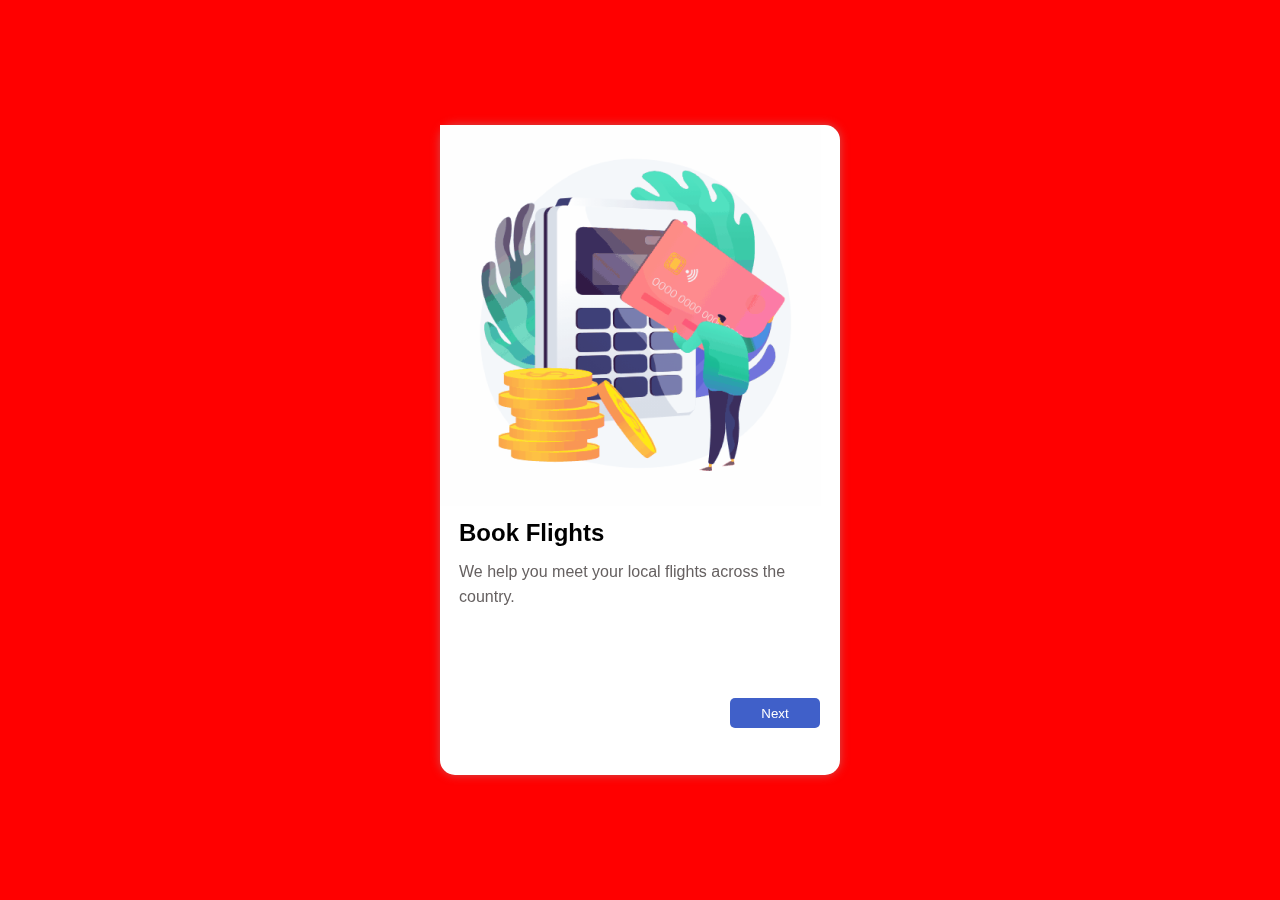
==== index.html @ 8b97d428 "travel booking" ====
<!DOCTYPE html>
<html lang="en">
  <head>
    <meta charset="UTF-8" />
    <meta http-equiv="X-UA-Compatible" content="IE=edge" />
    <meta name="viewport" content="width=device-width, initial-scale=1.0" />
    <title>Onboarding</title>
    <link href="./styles/save.css" rel="stylesheet" />
  </head>
  <body style="background-color: red;">
    <div class="signup">
      <img src="./images/pic3.png" alt="" />
      <div class="content">
      <h2>Book Flights</h2>
      <p>
        We help you meet your local flights 
        across the country.<br />
      </p>
      </div>
      <button onclick="next()">Next</button>
    </div>
  </body>
  <script>
    function next() {
      window.location.href = "withdraw.html";
    }
  </script>
</html>
---- styles/save.css ----
* {
    box-sizing: border-box;
    margin: 0;
    padding: 0;
}

body {
    font-family: sans-serif;
}

.signup {
    position: fixed;
    top: 50%;
    left: 50%;
     box-shadow: 0 0 10px rgba(163, 160, 160, 0.5);
    transform: translate(-50%, -50%);
    background-color: white;
    border-radius: 3px;
    width: 400px;
    height: 650px;
    border-radius: 15px;
}

.withdraw-img {
    width: 350px;
}

.content {
    margin-left: 10px;
    padding: 9px;
}

.content p {
    padding-top: 12px;
    color: rgb(102, 97, 97);
    line-height: 25px;
}

button {
    border: none;
    color: white;
    width: 90px;
    background-color: rgb(64, 96, 201);
    margin-left: 290px;
    margin-top: 80px;
    cursor: pointer;
    height: 30px;
    border-radius: 5px;
}
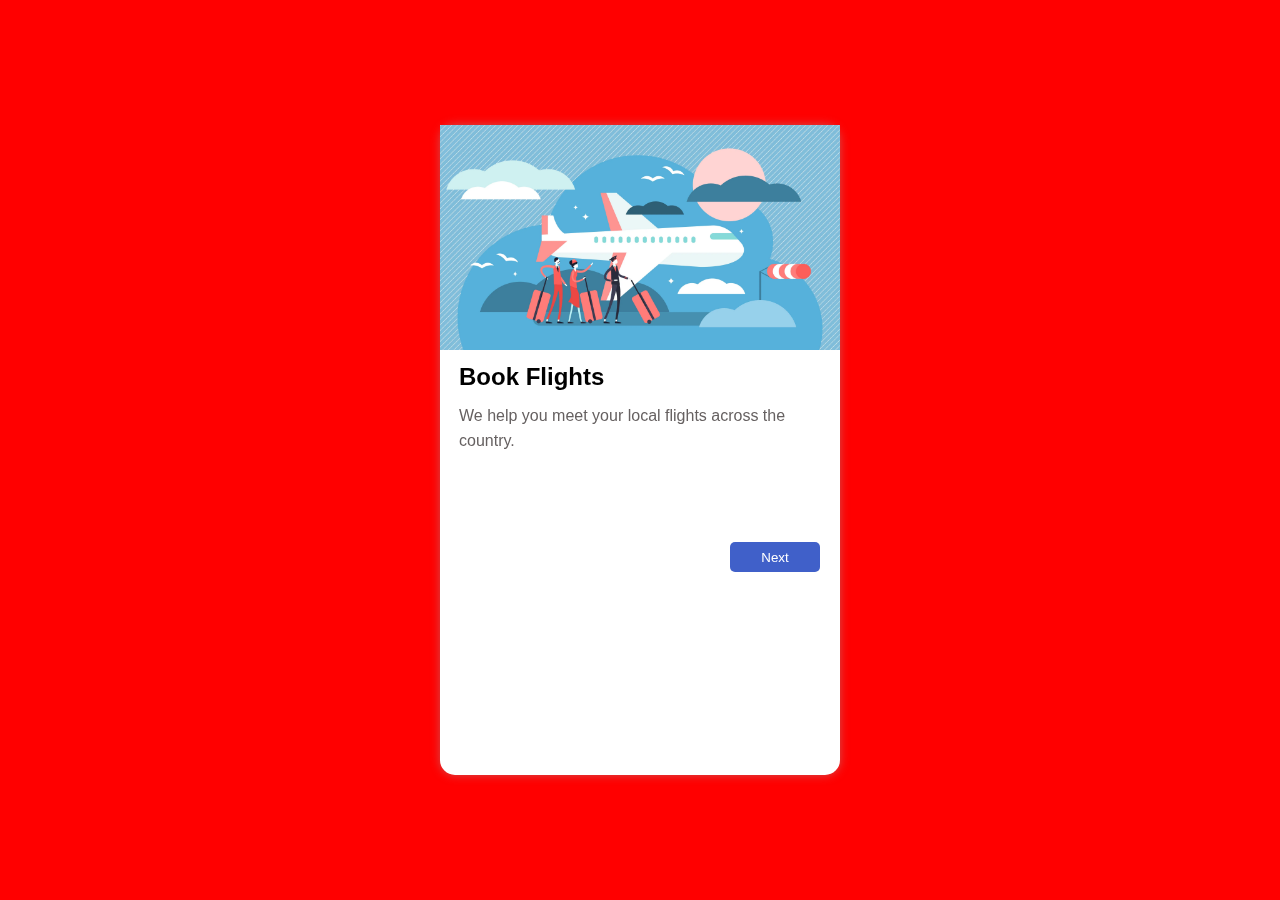
==== commit 62beb8b8: "Work started" ====
--- a/index.html
+++ b/index.html
@@ -9,7 +9,7 @@
   </head>
   <body style="background-color: red;">
     <div class="signup">
-      <img src="./images/pic3.png" alt="" />
+      <img src="./images/flight-slide.webp" alt="" />
       <div class="content">
       <h2>Book Flights</h2>
       <p>
--- a/styles/save.css
+++ b/styles/save.css
@@ -7,6 +7,10 @@
 
 body {
     font-family: sans-serif;
+}
+
+img {
+    width: 100%;
 }
 
 .signup {
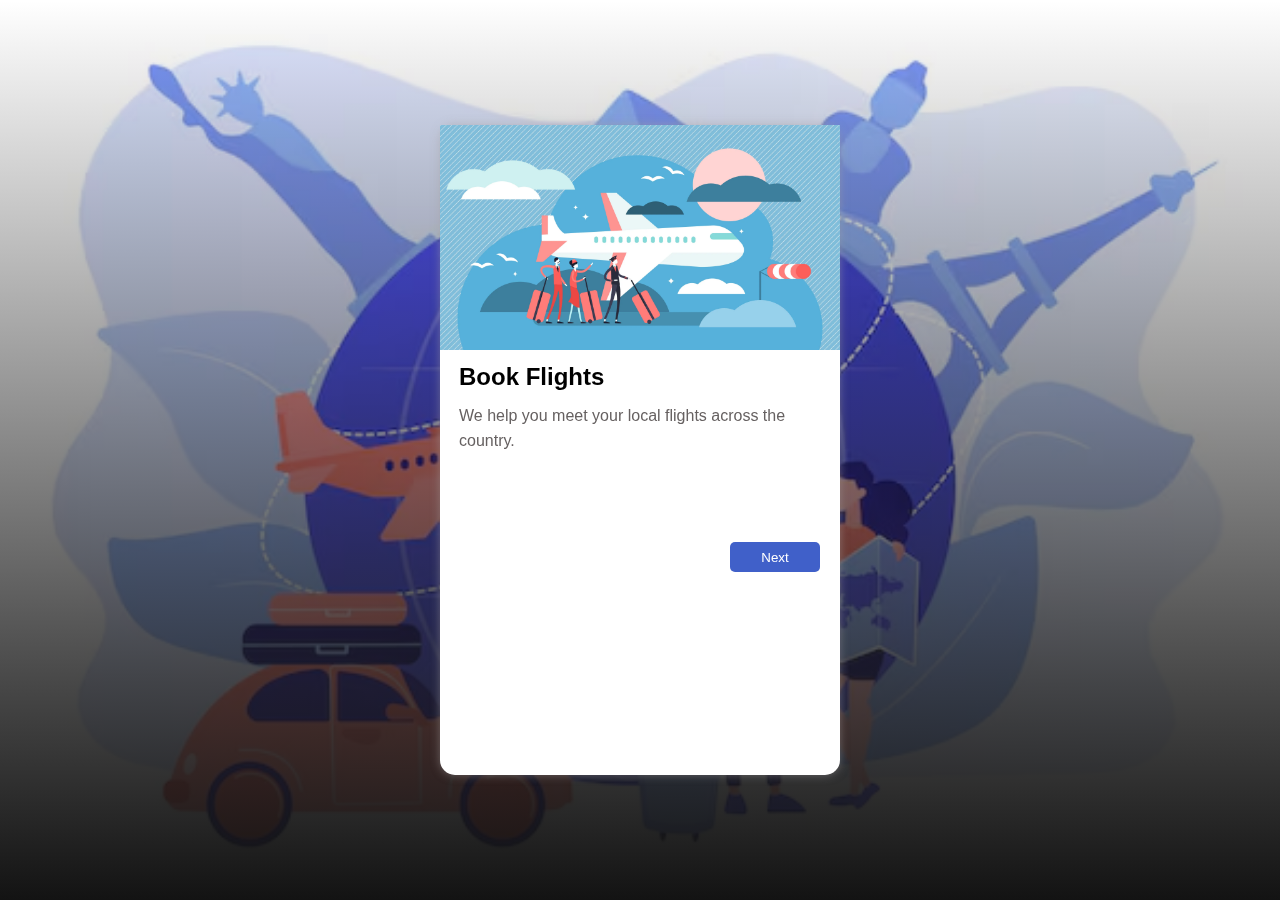
==== commit f8a8e349: "update" ====
--- a/index.html
+++ b/index.html
@@ -7,7 +7,7 @@
     <title>Onboarding</title>
     <link href="./styles/save.css" rel="stylesheet" />
   </head>
-  <body style="background-color: red;">
+  <body>
     <div class="signup">
       <img src="./images/flight-slide.webp" alt="" />
       <div class="content">
--- a/styles/save.css
+++ b/styles/save.css
@@ -7,6 +7,11 @@
 
 body {
     font-family: sans-serif;
+    background: linear-gradient(0deg, rgba(19,19,19,1) 0%, rgba(30,30,30,0.8155637254901961) 24%, rgba(0,212,255,0) 100%), url('../images/background.avif');
+    background-size: cover;
+    background-repeat: no-repeat;
+    background-position: center center;
+    min-height: 100vh;
 }
 
 img {
